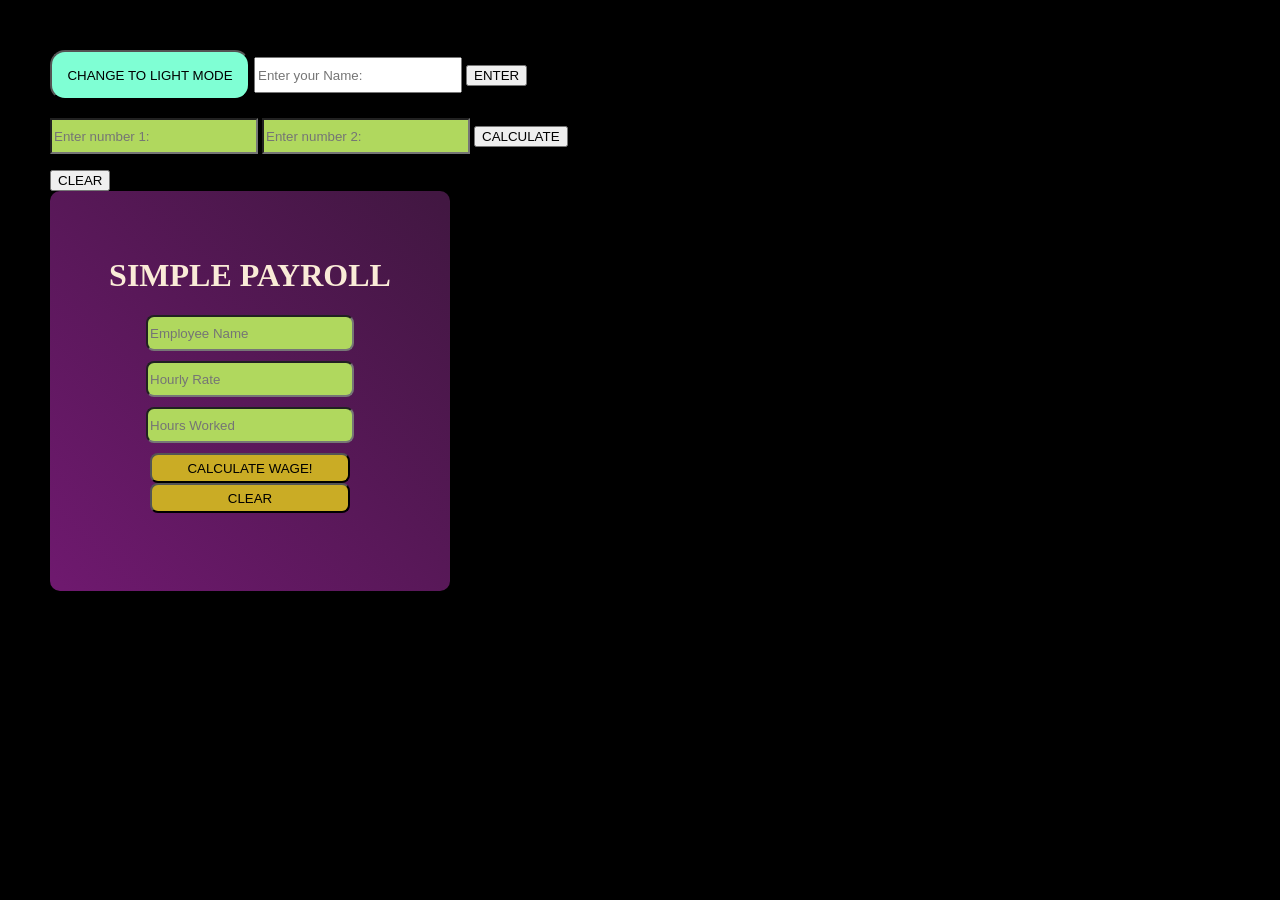
==== Training/javascriptTraining.html @ 87dc55f3 "Payroll Exercise using js" ====
<!DOCTYPE html>
<html lang="en">

<head>
    <meta charset="UTF-8">
    <meta name="viewport" content="width=device-width, initial-scale=1.0">
    <title>Javascript Training</title>
    <script>
        function lightmode() {
            const body = document.body;

            if (body.style.backgroundColor === "black") {
                // Switch to Light Mode
                body.style.backgroundColor = "white";
                body.style.color = "black";
                button.textContent = "CHANGE TO DARK MODE";

            } else {
                // Switch to Dark Mode
                body.style.backgroundColor = "black";
                body.style.color = "antiquewhite";
                button.textContent = "CHANGE TO LIGHT MODE";

            }
        }

        function showname() {
            const yourName = document.getElementById('name').value;
            const message = document.getElementsByClassName('message')[0];

            message.textContent = `Hello, ${yourName} Welcome to my Javascript Training!`;
        }

        function calculate() {
            const n1 = parseFloat(document.getElementById('num1').value);
            const n2 = parseFloat(document.getElementById('num2').value);
            const result = document.getElementsByClassName('result')[0];

            const add = n1 + n2;
            const subt = n1 - n2;
            const multip = n1 * n2;
            const div = n1 / n2;

            result.textContent = `Addition: ${add} Subtraction: ${subt} Multiplication: ${multip} Division:${div} `;
        }

        function clearNum() {
            document.getElementById('num1').value = "";
            document.getElementById('num2').value = "";
            document.getElementsByClassName('result')[0].textContent = "";
        }


    </script>
</head>

<body
    style="background-color: black; color: antiquewhite; margin: 50px; justify-content: center; transition: 300ms; gap: 15px;">
    <button id="togglebtn" onclick="lightmode()"
        style="width: 200px; height: 50px; border-radius: 15px; background-color: aquamarine;">CHANGE TO LIGHT
        MODE</button>

    <input type="text" id="name" placeholder="Enter your Name:" style="width: 200px; height: 30px;">
    <button onclick="showname()">ENTER</button>
    <div class="message">

    </div>

    <br>

    <input type="number" id="num1" placeholder="Enter number 1:"
        style="width: 200px; height: 30px; background-color: #b0d85e;">
    <input type="number" id="num2" placeholder="Enter number 2:"
        style="width: 200px; height: 30px;background-color: #b0d85e;">
    <button onclick="calculate()">CALCULATE</button>
    <p class="result"></p>

    <button onclick="clearNum()"> CLEAR</button>

    <br>

    <div class="payroll">

        <center>
            <H1>SIMPLE PAYROLL</H1>
            <input type="text" id="employee" placeholder="Employee Name">
            <input type="number" id="rate" placeholder="Hourly Rate">
            <input type="number" id="hour" placeholder="Hours Worked">
            <button onclick="payroll()">CALCULATE WAGE!</button>
            <button onclick="clearPay()">CLEAR</button>

            <h5 class="salary" id="sal"></h5>
        </center>
    </div>

    <script>
        function payroll() {
            const employee = document.getElementById('employee').value;
            const rate = parseFloat(document.getElementById('rate').value);
            const hour = parseFloat(document.getElementById('hour').value);
            const salary = document.getElementsByClassName('salary')[0];
            const pay = rate * hour;
            if (!employee || !rate || !hour) {
                salary.textContent = 'Please Enter the following';
            } else {
                salary.textContent = `${employee}'s salary is ${pay} pesos`;
            }
        }

        function clearPay() {
            document.getElementById('employee').value = "";
            document.getElementById('rate').value = "";
            document.getElementById('hour').value = "";
            document.getElementsByClassName('salary')[0].textContent = "";
        }
    </script>

    <style>
        .payroll {
            width: 400px;
            height: 400px;
            border-radius: 10px;
            background: linear-gradient(45deg, #6f196f, #411741);
            color: antiquewhite;
            display: flex;
            flex-direction: column;
            justify-content: center;
            justify-items: center;
            gap: 10px;
        }

        .payroll input {
            width: 200px;
            height: 30px;
            border-radius: 8px;
            background-color: #b0d85e;
            margin-bottom: 10px;
        }

        .payroll button {
            width: 200px;
            height: 30px;
            border-radius: 8px;
            background-color: #caac25;
            transition: 400ms ease-in-out;
        }

        .payroll button:hover {
            transform: translateY(-10px);
        }

        .salary {
            color: antiquewhite;
            font-size: 20px;
            font-weight: 500;
        }

        placeholder {
            color: black;
        }
    </style>

</body>

</html>
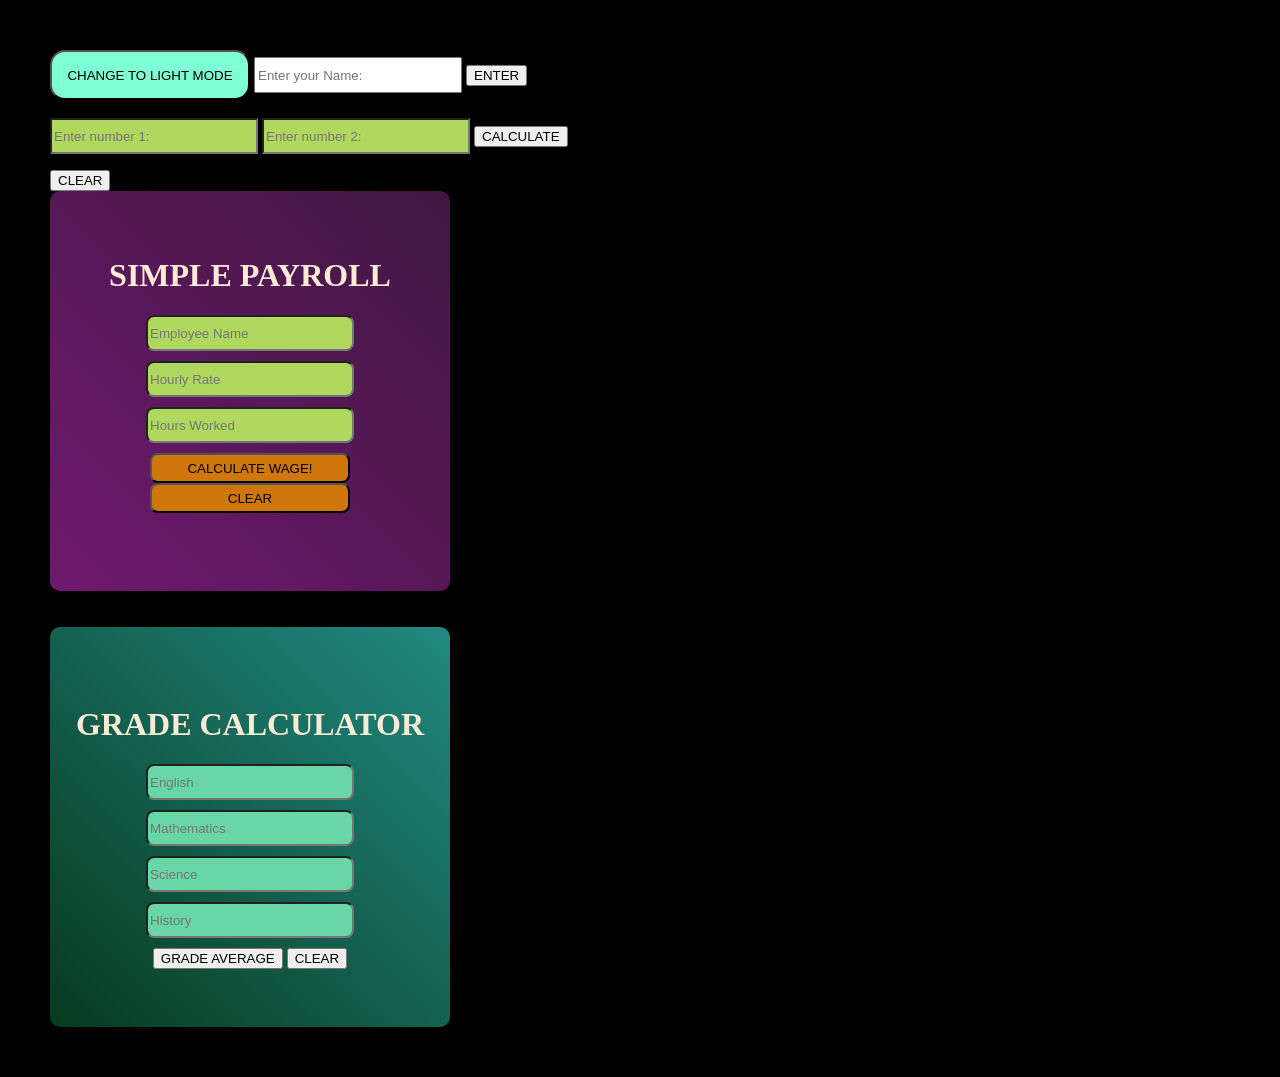
==== commit 29f64d80: "Grade Calculator Exercise using js" ====
--- a/Training/javascriptTraining.html
+++ b/Training/javascriptTraining.html
@@ -55,7 +55,7 @@
 </head>
 
 <body
-    style="background-color: black; color: antiquewhite; margin: 50px; justify-content: center; transition: 300ms; gap: 15px;">
+    style="background-color: black; color: antiquewhite; margin: 50px; justify-content: center; transition: 300ms; gap: 15px; justify-content: center; justify-items: center; gap: 10px;">
     <button id="togglebtn" onclick="lightmode()"
         style="width: 200px; height: 50px; border-radius: 15px; background-color: aquamarine;">CHANGE TO LIGHT
         MODE</button>
@@ -78,6 +78,8 @@
     <button onclick="clearNum()"> CLEAR</button>
 
     <br>
+
+    <!--PAYROLL-->
 
     <div class="payroll">
 
@@ -160,6 +162,97 @@
         }
     </style>
 
+    <br><br>
+
+    <!--STUDENT GRADE CALCULATOR-->
+    <div class="grade">
+        <center>
+            <h1>GRADE CALCULATOR</h1>
+            <input type="number" id="english" placeholder="English">
+            <input type="number" id="math" placeholder="Mathematics">
+            <input type="number" id="science" placeholder="Science">
+            <input type="number" id="history" placeholder="History"><br>
+            <button onclick="gradeCalcu()">GRADE AVERAGE</button>
+            <button onclick="clearGrade()">CLEAR</button>
+            <div class="perf">
+
+            </div>
+        </center>
+    </div>
+
+    <script>
+        function gradeCalcu() {
+            const english = parseFloat(document.getElementById('english').value);
+            const math = parseFloat(document.getElementById('math').value);
+            const science = parseFloat(document.getElementById('science').value);
+            const history = parseFloat(document.getElementById('history').value);
+            const gradeResult = document.getElementsByClassName('perf')[0];
+
+            const step1 = english + math + science + history;
+            const step2 = step1 / 4;
+
+            if (step2 <= 74) {
+                gradeResult.textContent = `You Failed! your Grade is ${step2}. Keep learning!`;
+            } else if (step2 >= 74) {
+                gradeResult.textContent = `You Passed! your Grade is ${step2}. Good job!`;
+            }
+        }
+
+        function clearGrade(){
+            document.getElementById('english').value = "";
+            document.getElementById('math').value = "";
+            document.getElementById('science').value = "";
+            document.getElementById('history').value = "";
+            document.getElementsByClassName('perf')[0].textContent= "";
+        }
+
+    </script>
+
+    <style>
+        .grade {
+            width: 400px;
+            height: 400px;
+            border-radius: 10px;
+            background: linear-gradient(45deg, #073a1e, #218982);
+            color: antiquewhite;
+            display: flex;
+            flex-direction: column;
+            justify-content: center;
+            justify-items: center;
+            gap: 10px;
+        }
+
+        .grade input {
+            width: 200px;
+            height: 30px;
+            border-radius: 8px;
+            background-color: #69d6a5;
+            margin-bottom: 10px;
+        }
+
+        .payroll button {
+            width: 200px;
+            height: 30px;
+            border-radius: 8px;
+            background-color: #d0770b;
+            transition: 400ms ease-in-out;
+        }
+
+        .payroll button:hover {
+            transform: translateY(-10px);
+        }
+
+        .perf {
+            color: antiquewhite;
+            font-size: 20px;
+            font-weight: 500;
+        }
+
+        placeholder {
+            color: black;
+        }
+    </style>
+
 </body>
 
 </html>
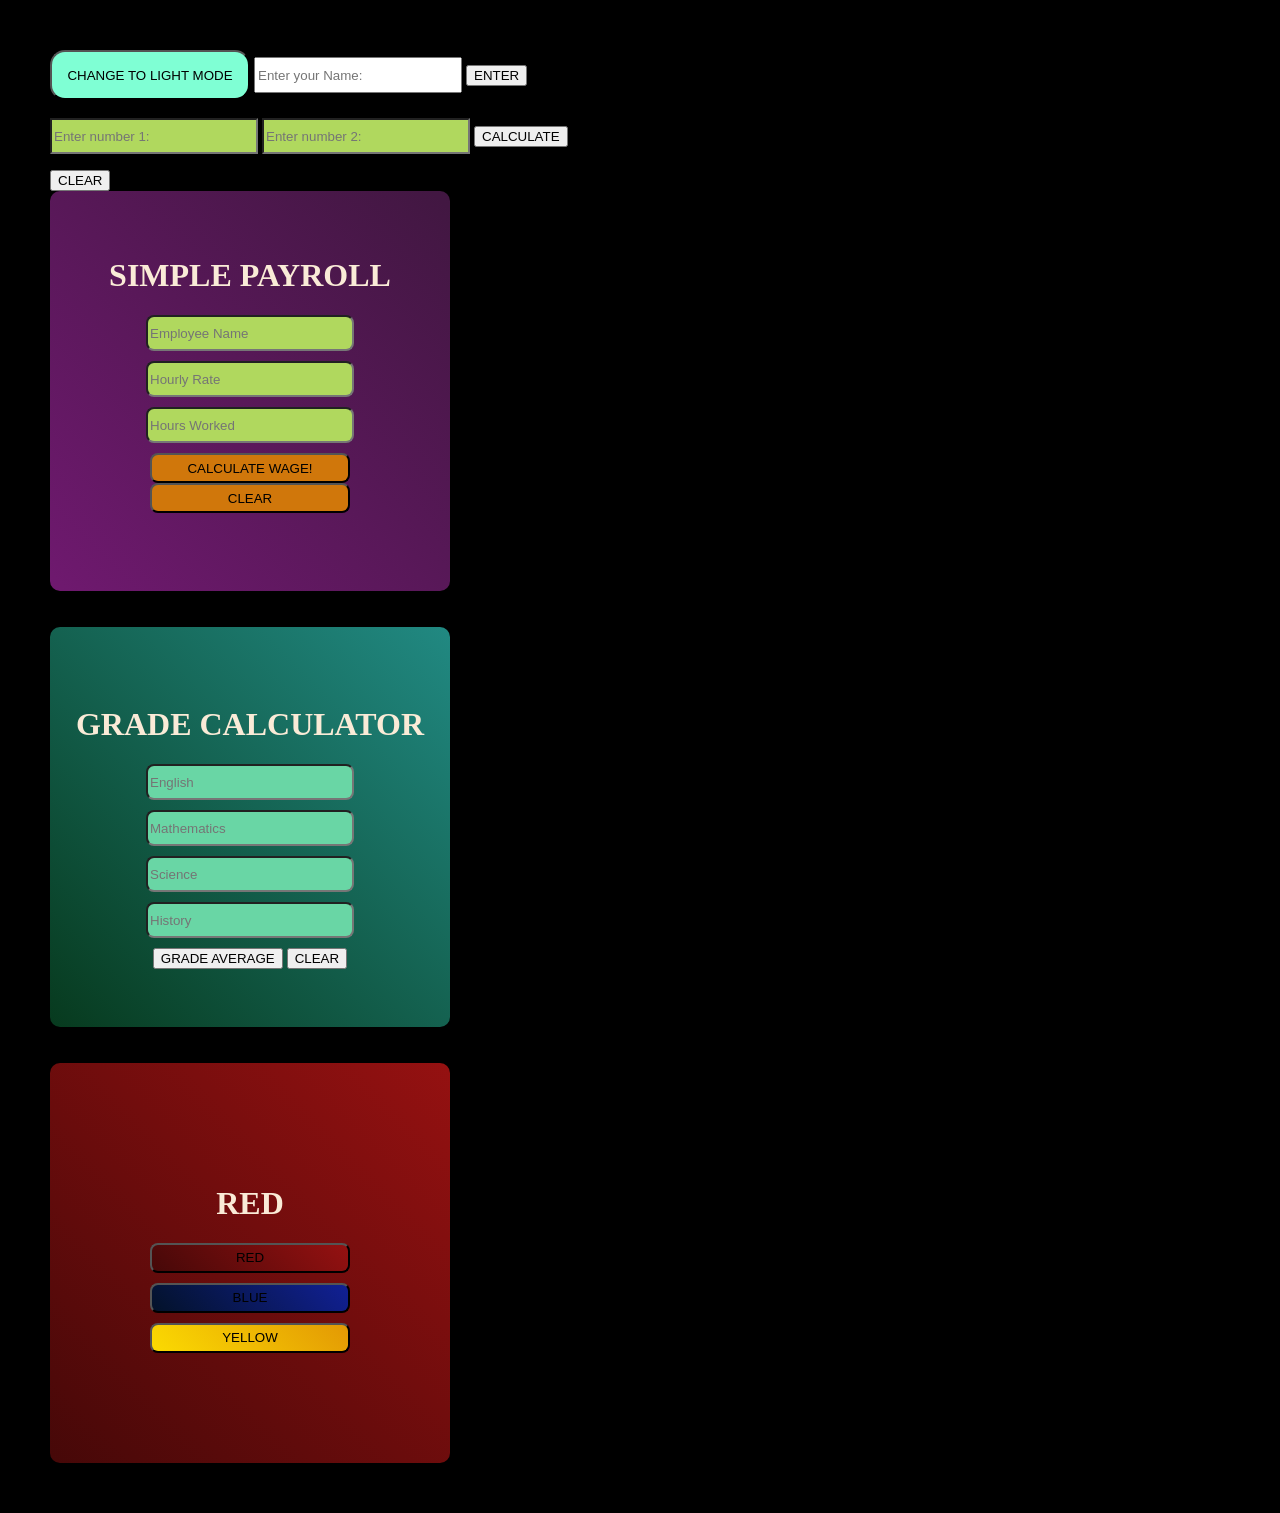
==== commit 32bfd042: "Color Changing Exercise using js (wip)" ====
--- a/Training/javascriptTraining.html
+++ b/Training/javascriptTraining.html
@@ -198,12 +198,12 @@
             }
         }
 
-        function clearGrade(){
+        function clearGrade() {
             document.getElementById('english').value = "";
             document.getElementById('math').value = "";
             document.getElementById('science').value = "";
             document.getElementById('history').value = "";
-            document.getElementsByClassName('perf')[0].textContent= "";
+            document.getElementsByClassName('perf')[0].textContent = "";
         }
 
     </script>
@@ -253,6 +253,74 @@
         }
     </style>
 
+    <br><br>
+
+    <!-- CHANGE COLOR -->
+    <div class="color">
+        <center>
+            <h1 id="Font">RED</h1>
+            <button id="red" onclick="changeColor()">RED</button>
+            <button id="blue" onclick="changeColor()">BLUE</button>
+            <button id="yellow" onclick="changeColor()">YELLOW</button>
+        </center>
+    </div>
+
+    <script>
+
+        const palette = document.querySelector('.color');
+        const font = document.getElementById('Font');
+        document.getElementById('red').addEventListener('click', () => changeColor('red'));
+        document.getElementById('blue').addEventListener('click', () => changeColor('blue'));
+        document.getElementById('yellow').addEventListener('click', () => changeColor('yellow'));
+
+        function changeColor(color) {
+            palette.style.backgroundColor = color;
+            font.innerText = color.toUpperCase();
+        }
+
+
+
+    </script>
+
+    <style>
+        .color {
+            width: 400px;
+            height: 400px;
+            border-radius: 10px;
+            background: linear-gradient(45deg, #460808, #951111);
+            color: antiquewhite;
+            display: flex;
+            flex-direction: column;
+            justify-content: center;
+            justify-items: center;
+            gap: 10px;
+        }
+
+        .color button {
+            width: 200px;
+            height: 30px;
+            border-radius: 8px;
+            margin-bottom: 10px;
+            transition: 400ms ease-in-out;
+        }
+
+        .color button:hover {
+            transform: translateY(-10px);
+        }
+
+        #red {
+            background: linear-gradient(45deg, #460808, #951111);
+        }
+
+        #blue {
+            background: linear-gradient(45deg, #031229, #112095);
+        }
+
+        #yellow {
+            background: linear-gradient(45deg, #fbda02, #e39904);
+        }
+    </style>
+
 </body>
 
 </html>
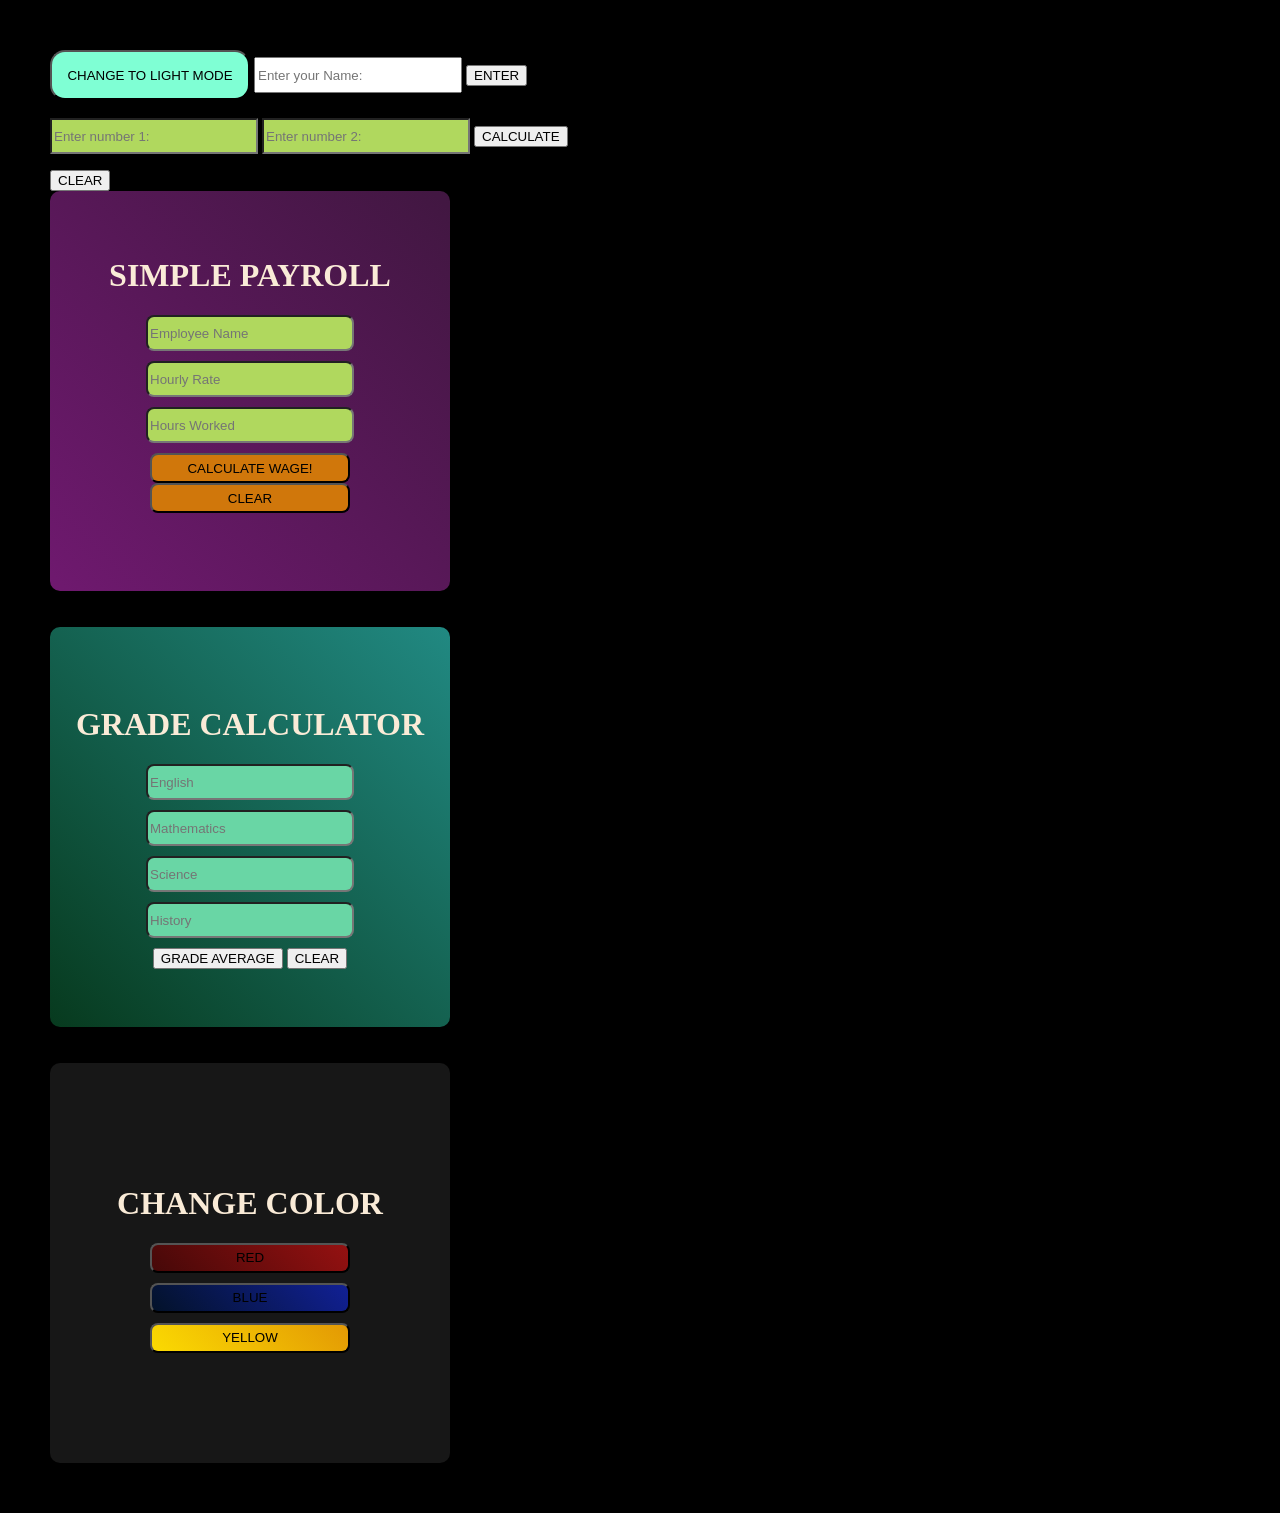
==== commit 58fabe30: "Color Changing Exercise using js done!" ====
--- a/Training/javascriptTraining.html
+++ b/Training/javascriptTraining.html
@@ -258,27 +258,32 @@
     <!-- CHANGE COLOR -->
     <div class="color">
         <center>
-            <h1 id="Font">RED</h1>
-            <button id="red" onclick="changeColor()">RED</button>
-            <button id="blue" onclick="changeColor()">BLUE</button>
-            <button id="yellow" onclick="changeColor()">YELLOW</button>
+            <h1>CHANGE COLOR</h1>
+            <h3 id="Font"></h3>
+            <button id="red" onclick="changeRed()">RED</button>
+            <button id="blue" onclick="changeBlue()">BLUE</button>
+            <button id="yellow" onclick="changeYellow()">YELLOW</button>
         </center>
     </div>
 
     <script>
-
-        const palette = document.querySelector('.color');
-        const font = document.getElementById('Font');
-        document.getElementById('red').addEventListener('click', () => changeColor('red'));
-        document.getElementById('blue').addEventListener('click', () => changeColor('blue'));
-        document.getElementById('yellow').addEventListener('click', () => changeColor('yellow'));
-
-        function changeColor(color) {
-            palette.style.backgroundColor = color;
-            font.innerText = color.toUpperCase();
-        }
-
-
+        const canvas = document.getElementsByClassName('color')[0];
+        const Font = document.getElementById('Font');
+
+        function changeRed() {
+            canvas.style.backgroundColor = "red";
+            Font.textContent = "RED";
+        }
+
+        function changeBlue() {
+            canvas.style.backgroundColor = "blue";
+            Font.textContent = "BLUE";
+        }
+
+        function changeYellow() {
+            canvas.style.backgroundColor = "yellow";
+            Font.textContent = "YELLOW";
+        }
 
     </script>
 
@@ -287,13 +292,14 @@
             width: 400px;
             height: 400px;
             border-radius: 10px;
-            background: linear-gradient(45deg, #460808, #951111);
             color: antiquewhite;
             display: flex;
+            background-color: #ffffff17;
             flex-direction: column;
             justify-content: center;
             justify-items: center;
             gap: 10px;
+            transition: 300ms ease-in-out;
         }
 
         .color button {
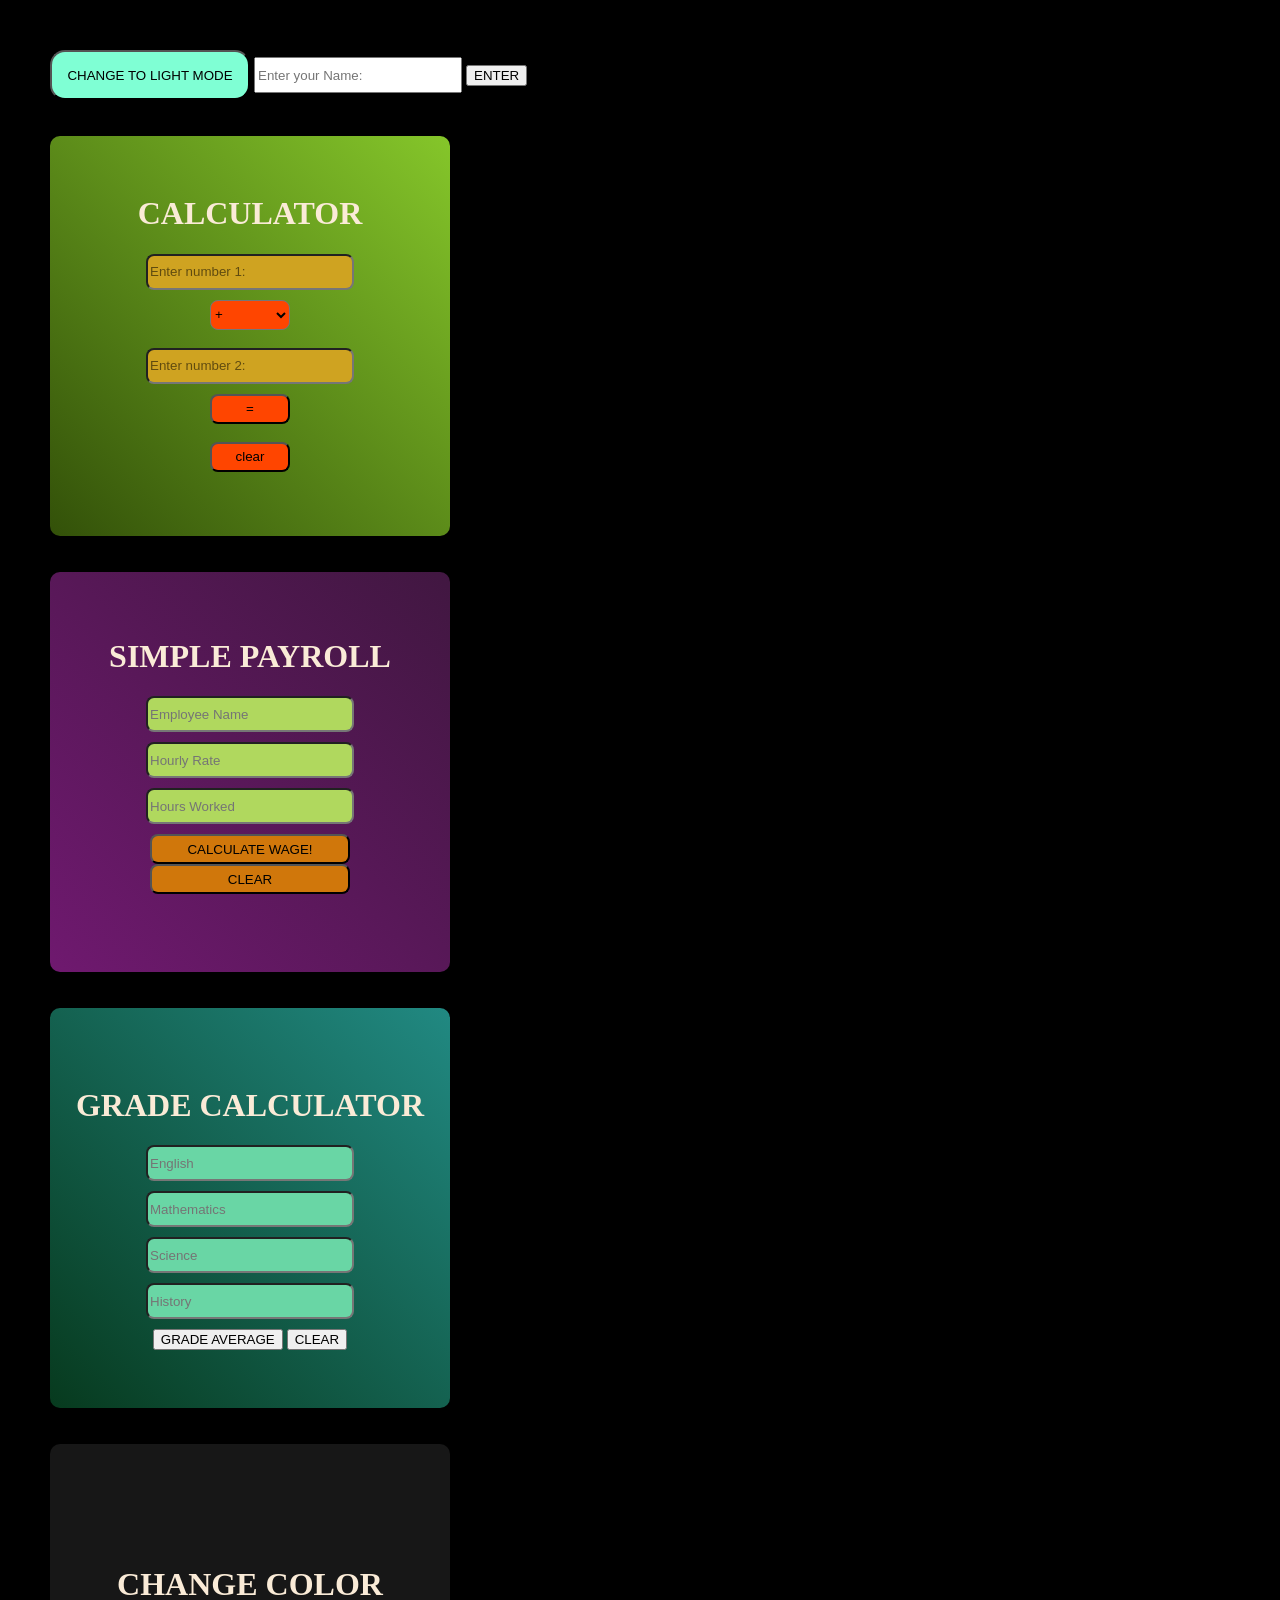
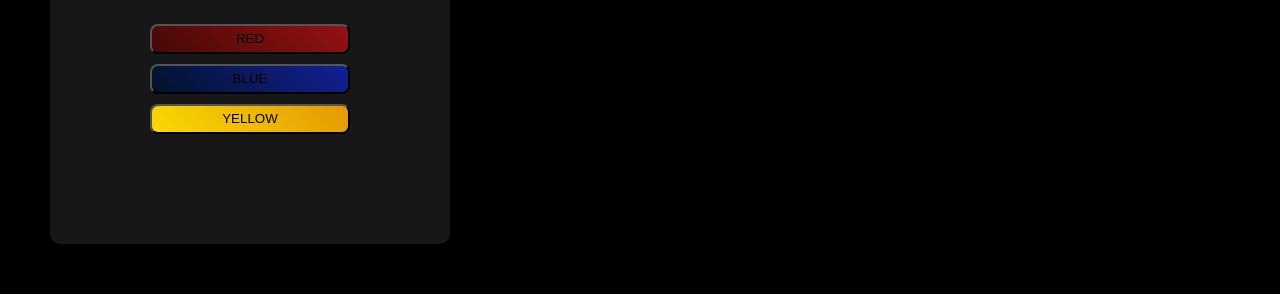
==== commit 2f96a8c2: "Simple Calculator Exercise using js" ====
--- a/Training/javascriptTraining.html
+++ b/Training/javascriptTraining.html
@@ -31,18 +31,18 @@
             message.textContent = `Hello, ${yourName} Welcome to my Javascript Training!`;
         }
 
-        function calculate() {
-            const n1 = parseFloat(document.getElementById('num1').value);
-            const n2 = parseFloat(document.getElementById('num2').value);
-            const result = document.getElementsByClassName('result')[0];
-
-            const add = n1 + n2;
-            const subt = n1 - n2;
-            const multip = n1 * n2;
-            const div = n1 / n2;
-
-            result.textContent = `Addition: ${add} Subtraction: ${subt} Multiplication: ${multip} Division:${div} `;
-        }
+        // function calculate() {
+        //     const n1 = parseFloat(document.getElementById('num1').value);
+        //     const n2 = parseFloat(document.getElementById('num2').value);
+        //     const result = document.getElementsByClassName('result')[0];
+
+        //     const add = n1 + n2;
+        //     const subt = n1 - n2;
+        //     const multip = n1 * n2;
+        //     const div = n1 / n2;
+
+        //     result.textContent = `Addition: ${add} Subtraction: ${subt} Multiplication: ${multip} Division:${div} `;
+        // }
 
         function clearNum() {
             document.getElementById('num1').value = "";
@@ -66,18 +66,127 @@
 
     </div>
 
-    <br>
-
-    <input type="number" id="num1" placeholder="Enter number 1:"
+    <br><br>
+    <!-- CALCULATOR -->
+
+    <div class="calculator">
+        <center>
+            <h1>CALCULATOR</h1>
+            <input type="number" id="n1" placeholder="Enter number 1:"><br>
+            <select name="" id="operation">
+                <option value="add">+</option>
+                <option value="sub">-</option>
+                <option value="mult">*</option>
+                <option value="div">/</option>
+            </select><br><br>
+            <input type="number" id="n2" placeholder="Enter number 2:"><br>
+            <button onclick="calculate()">=</button><br><br>
+            <button onclick="calculateClear()">clear</button>
+            <h4 id="equals"></h4>
+        </center>
+    </div>
+
+    <script>
+        function CalcVar() {
+            return {
+                operation: document.getElementById('operation').value,
+                n1: parseFloat(document.getElementById('n1').value),
+                n2: parseFloat(document.getElementById('n2').value),
+                equals: document.getElementById('equals')
+            };
+        }
+
+        function calculate() {
+            const { operation, n1, n2, equals } = CalcVar();
+
+            let showCal;
+            if (operation === 'add') {
+                showCal = n1 + n2;
+            }
+            else if (operation === 'sub') {
+                showCal = n1 - n2;
+            }
+            else if (operation === 'mult') {
+                showCal = n1 * n2;
+            }
+            else if (operation === 'div') {
+                showCal = n1 / n2;
+            }
+
+            equals.textContent = `${showCal}`
+
+        }
+
+        function calculateClear() {
+            const { operation, n1, n2, equals } = CalcVar();
+            document.getElementById('n1').value = "";
+            document.getElementById('n2').value = "";
+        }
+
+    </script>
+
+    <style>
+        .calculator {
+            width: 400px;
+            height: 400px;
+            border-radius: 10px;
+            background: linear-gradient(45deg, #335109, #85c62a);
+            color: antiquewhite;
+            display: flex;
+            flex-direction: column;
+            justify-content: center;
+            justify-items: center;
+            gap: 10px;
+        }
+
+        .calculator input {
+            width: 200px;
+            height: 30px;
+            border-radius: 8px;
+            background-color: #cfa321;
+            margin-bottom: 10px;
+        }
+
+        .calculator button {
+            width: 80px;
+            height: 30px;
+            border-radius: 8px;
+            background-color: orangered;
+            transition: 400ms ease-in-out;
+        }
+
+        .calculator button:hover {
+            transform: translateY(-10px);
+        }
+
+        .calculator select {
+            width: 80px;
+            height: 30px;
+            border-radius: 8px;
+            background-color: orangered;
+        }
+
+        #equals {
+            color: rgb(0, 0, 0);
+            font-size: 20px;
+            font-weight: 500;
+        }
+
+        .calculator input::placeholder {
+            color: rgba(0, 0, 0, 0.537);
+        }
+    </style>
+
+    <!-- <input type="number" id="num1" placeholder="Enter number 1:"
         style="width: 200px; height: 30px; background-color: #b0d85e;">
     <input type="number" id="num2" placeholder="Enter number 2:"
         style="width: 200px; height: 30px;background-color: #b0d85e;">
     <button onclick="calculate()">CALCULATE</button>
     <p class="result"></p>
 
-    <button onclick="clearNum()"> CLEAR</button>
-
-    <br>
+    <button onclick="clearNum()"> CLEAR</button> -->
+
+    <br><br>
 
     <!--PAYROLL-->
 
@@ -284,7 +393,6 @@
             canvas.style.backgroundColor = "yellow";
             Font.textContent = "YELLOW";
         }
-
     </script>
 
     <style>
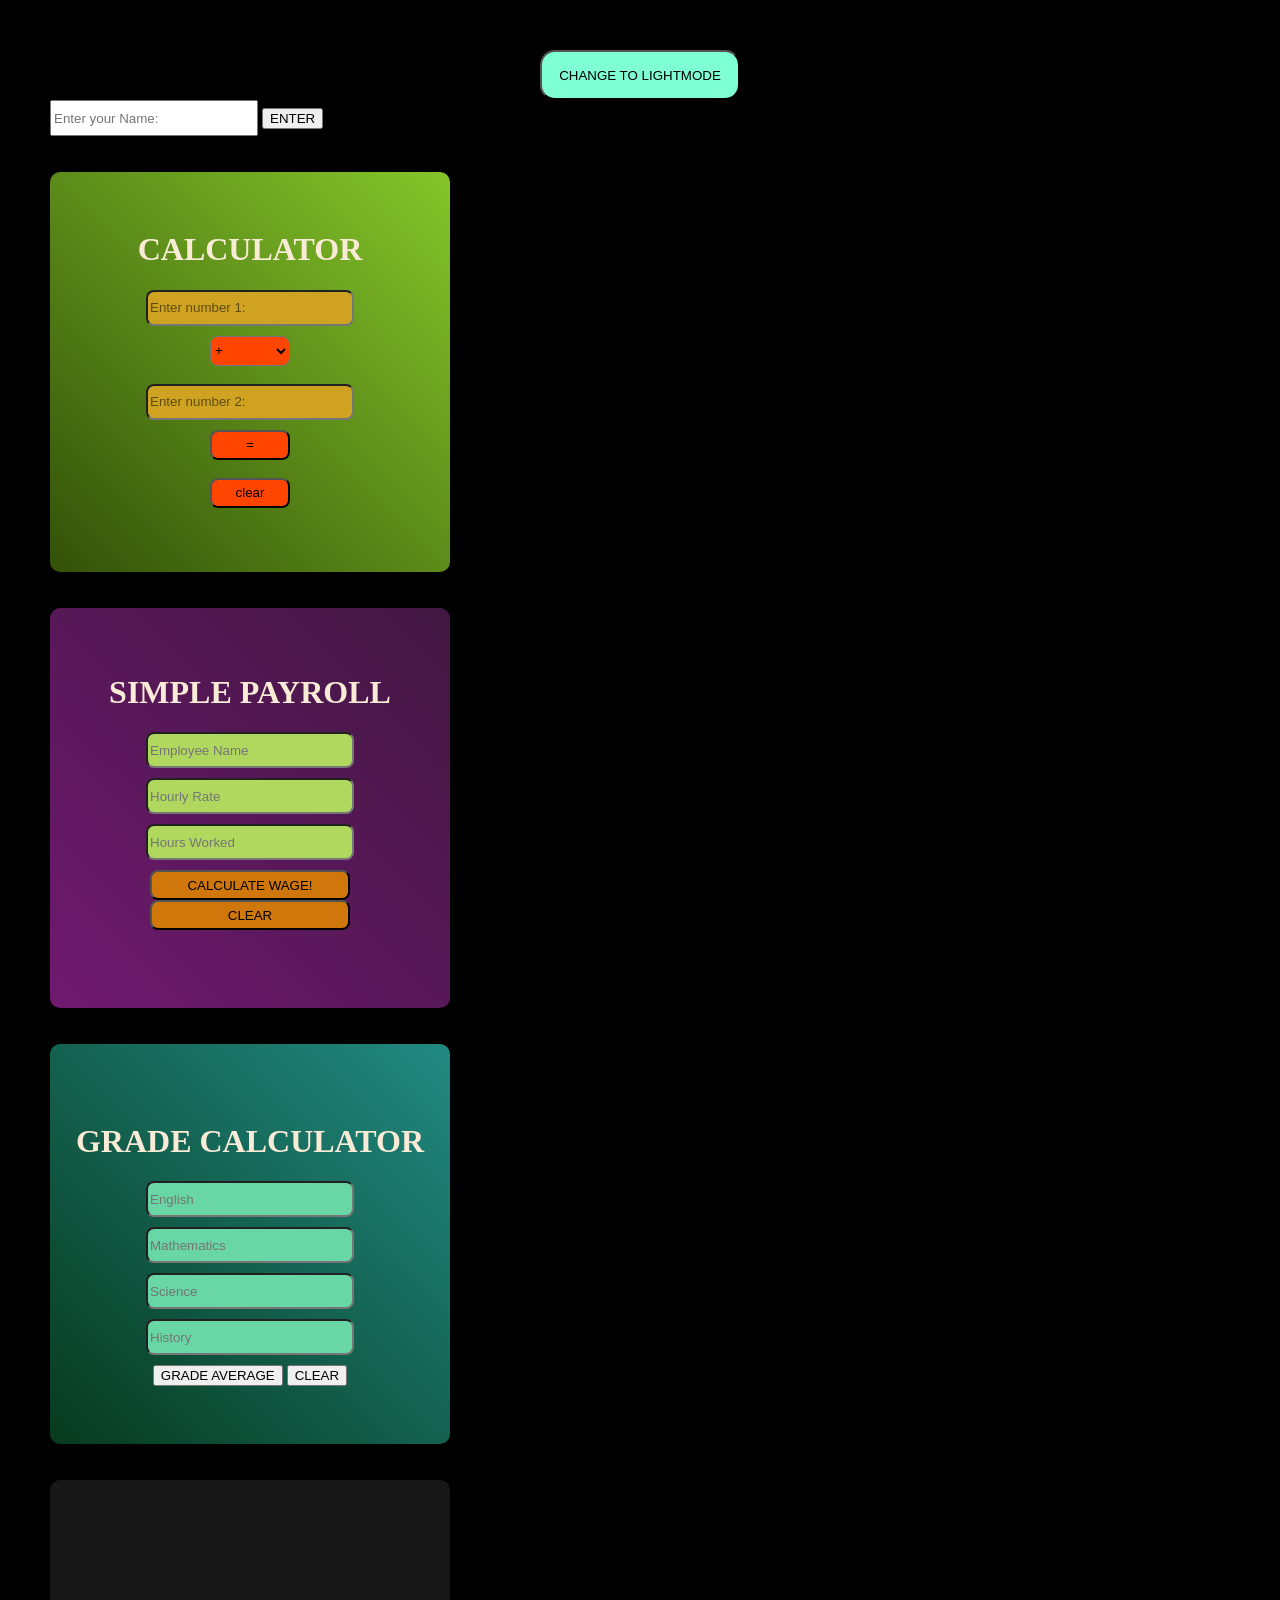
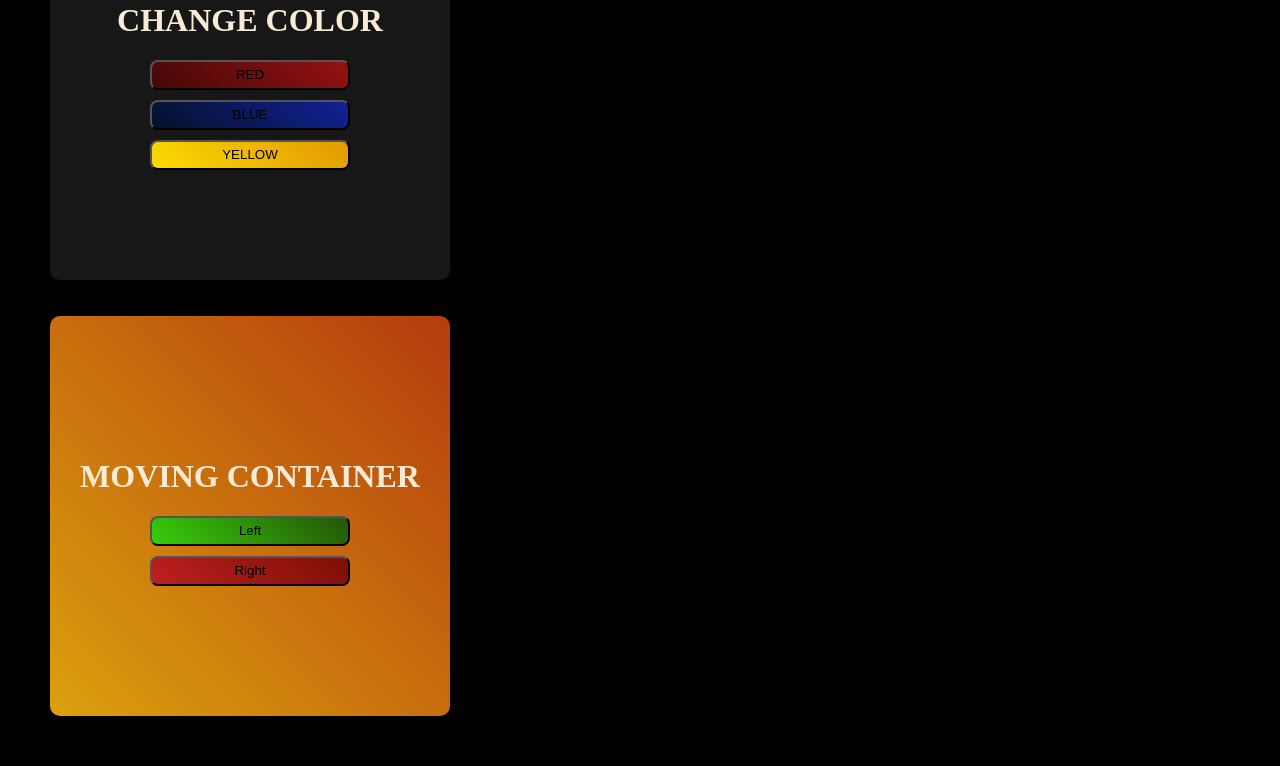
==== commit 2a32a6b5: "Moving Container Exercise using js" ====
--- a/Training/javascriptTraining.html
+++ b/Training/javascriptTraining.html
@@ -6,20 +6,23 @@
     <meta name="viewport" content="width=device-width, initial-scale=1.0">
     <title>Javascript Training</title>
     <script>
+
+
         function lightmode() {
             const body = document.body;
+            let toggle = document.getElementById('togglebtn');
 
             if (body.style.backgroundColor === "black") {
                 // Switch to Light Mode
                 body.style.backgroundColor = "white";
                 body.style.color = "black";
-                button.textContent = "CHANGE TO DARK MODE";
+                toggle.textContent = "CHANGE TO DARK MODE";
 
             } else {
                 // Switch to Dark Mode
                 body.style.backgroundColor = "black";
                 body.style.color = "antiquewhite";
-                button.textContent = "CHANGE TO LIGHT MODE";
+                toggle.textContent = "CHANGE TO LIGHT MODE";
 
             }
         }
@@ -31,18 +34,7 @@
             message.textContent = `Hello, ${yourName} Welcome to my Javascript Training!`;
         }
 
-        // function calculate() {
-        //     const n1 = parseFloat(document.getElementById('num1').value);
-        //     const n2 = parseFloat(document.getElementById('num2').value);
-        //     const result = document.getElementsByClassName('result')[0];
-
-        //     const add = n1 + n2;
-        //     const subt = n1 - n2;
-        //     const multip = n1 * n2;
-        //     const div = n1 / n2;
-
-        //     result.textContent = `Addition: ${add} Subtraction: ${subt} Multiplication: ${multip} Division:${div} `;
-        // }
+
 
         function clearNum() {
             document.getElementById('num1').value = "";
@@ -56,9 +48,12 @@
 
 <body
     style="background-color: black; color: antiquewhite; margin: 50px; justify-content: center; transition: 300ms; gap: 15px; justify-content: center; justify-items: center; gap: 10px;">
-    <button id="togglebtn" onclick="lightmode()"
-        style="width: 200px; height: 50px; border-radius: 15px; background-color: aquamarine;">CHANGE TO LIGHT
-        MODE</button>
+    <center>
+        <button id="togglebtn" onclick="lightmode()"
+            style="width: 200px; height: 50px; border-radius: 15px; background-color: aquamarine;">
+            CHANGE TO LIGHTMODE
+        </button>
+    </center>
 
     <input type="text" id="name" placeholder="Enter your Name:" style="width: 200px; height: 30px;">
     <button onclick="showname()">ENTER</button>
@@ -177,15 +172,6 @@
         }
     </style>
 
-    <!-- <input type="number" id="num1" placeholder="Enter number 1:"
-        style="width: 200px; height: 30px; background-color: #b0d85e;">
-    <input type="number" id="num2" placeholder="Enter number 2:"
-        style="width: 200px; height: 30px;background-color: #b0d85e;">
-    <button onclick="calculate()">CALCULATE</button>
-    <p class="result"></p>
-
-    <button onclick="clearNum()"> CLEAR</button> -->
-
     <br><br>
 
     <!--PAYROLL-->
@@ -435,6 +421,79 @@
         }
     </style>
 
+    <br>
+    <br>
+
+    <!-- MOVING CONTAINER -->
+
+    <div class="movingCon">
+        <center>
+            <h1>MOVING CONTAINER</h1>
+            <button id="left" onclick="left()">Left</button>
+            <button id="right" onclick="right()">Right</button>
+        </center>
+    </div>
+
+    <script>
+        function movingConCom() {
+            return {
+                container: document.getElementsByClassName('movingCon')[0],
+                left: document.getElementById('left'),
+                right: document.getElementById('right')
+            };
+        }
+
+        function left() {
+            const { container, left, right } = movingConCom()
+            container.style.transform = "translateX(-80px)";
+
+
+        }
+
+        function right() {
+            const { container, left, right } = movingConCom()
+            container.style.transform = "translateX(80px)";
+
+
+        }
+    </script>
+
+    <style>
+        .movingCon {
+            width: 400px;
+            height: 400px;
+            border-radius: 10px;
+            color: antiquewhite;
+            display: flex;
+            background: linear-gradient(45deg, #dba00d, #b43c0d);
+            flex-direction: column;
+            justify-content: center;
+            justify-items: center;
+            gap: 10px;
+            transition: 300ms ease-in-out;
+        }
+
+        .movingCon button {
+            width: 200px;
+            height: 30px;
+            border-radius: 8px;
+            margin-bottom: 10px;
+            transition: 400ms ease-in-out;
+        }
+
+        .movingCon button:hover {
+            transform: translateY(-10px);
+        }
+
+        #left {
+            background: linear-gradient(45deg, #38ce0a, #255408);
+        }
+
+        #right {
+            background: linear-gradient(45deg, #bc2020, #7d0f05);
+        }
+    </style>
+
 </body>
 
 </html>
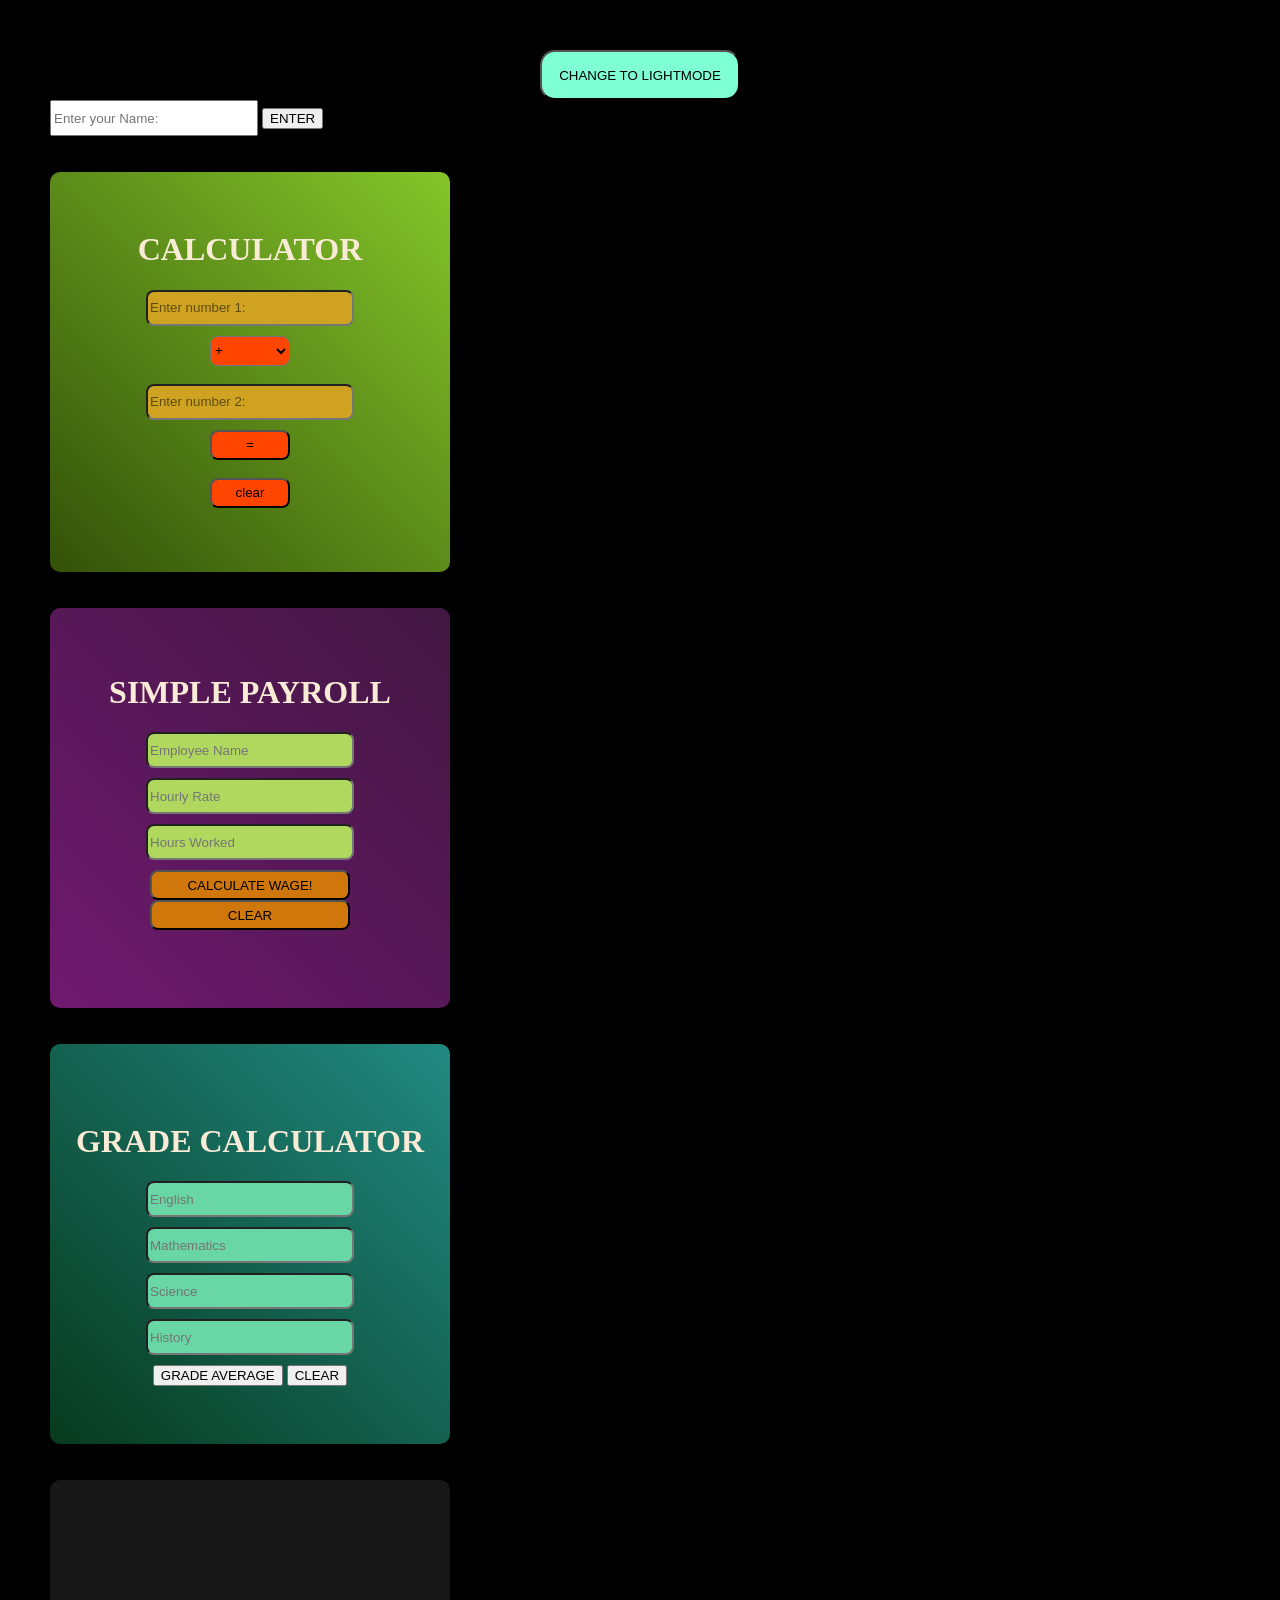
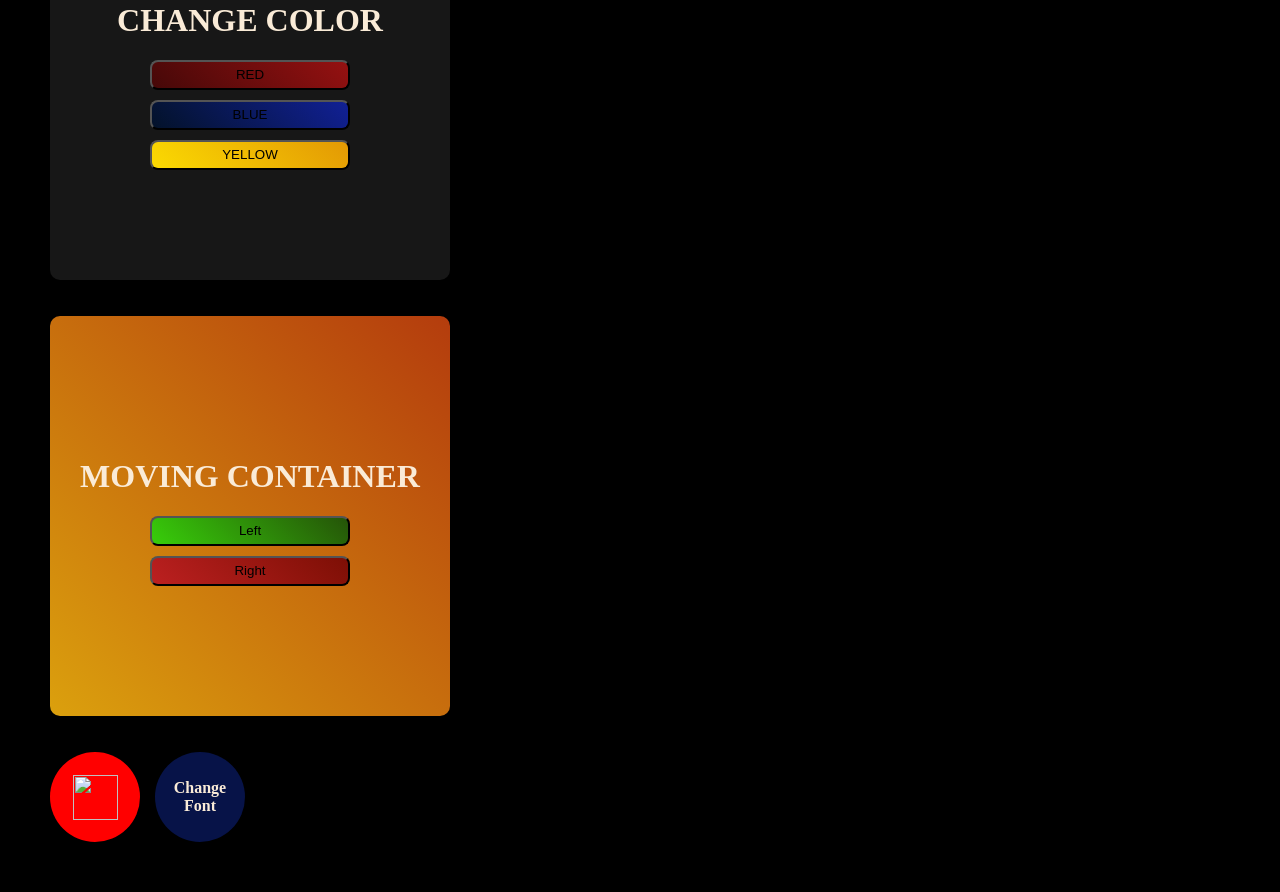
==== commit edac2435: "EventListeners Exercise using js" ====
--- a/Training/javascriptTraining.html
+++ b/Training/javascriptTraining.html
@@ -494,6 +494,89 @@
         }
     </style>
 
+    <br><br>
+
+    <!-- EVENT LISTENERSS -->
+    <div style="display: flex; flex-direction: row; gap: 15px;">
+        <!-- Mouse Over -->
+        <div class="arrow">
+            <img src="pics/up-arrow.png" alt="">
+        </div>
+
+        <!-- Double Click -->
+         
+        <div class="double">
+            <center>
+                <h4>Change <br>Font</h4>
+            </center>
+
+        </div>
+
+    </div>
+
+
+    <script>
+        // MouseOver
+        const arrow = document.getElementsByClassName('arrow')[0];
+        const imgArrow = document.querySelector('.arrow img');
+
+        arrow.addEventListener('mouseover', () => {
+            imgArrow.style.transform = "rotate(180deg)";
+            imgArrow.style.filter = "invert(1)";
+
+        });
+
+        arrow.addEventListener('mouseout', () => {
+            imgArrow.style.transform = "rotate(0deg)";
+            imgArrow.style.filter = "invert(0)";
+        });
+
+        // Double Click
+        const double = document.getElementsByClassName('double')[0];
+        const fonts = document.querySelectorAll('h1');
+
+        const fontChoices = ['Impact', 'Arial Narrow Bold', 'sans-serif', 'Franklin Gothic Medium'];
+
+        double.addEventListener('dblclick', () => {
+            const randomFont = fontChoices[Math.floor(Math.random() * fontChoices.length)];
+
+            fonts.forEach(h1 => {
+                h1.style.fontFamily = randomFont;
+            });
+        });
+
+
+    </script>
+
+    <style>
+        .arrow {
+            width: 90px;
+            height: 90px;
+            background-color: red;
+            border-radius: 50%;
+            display: flex;
+            justify-content: center;
+            align-items: center;
+
+        }
+
+        .arrow img {
+            width: 45px;
+            height: 45px;
+            transition: 300ms ease-in-out;
+        }
+
+        .double {
+            width: 90px;
+            height: 90px;
+            background-color: rgb(7, 19, 72);
+            border-radius: 50%;
+            display: flex;
+            justify-content: center;
+            align-items: center;
+        }
+    </style>
+
 </body>
 
 </html>
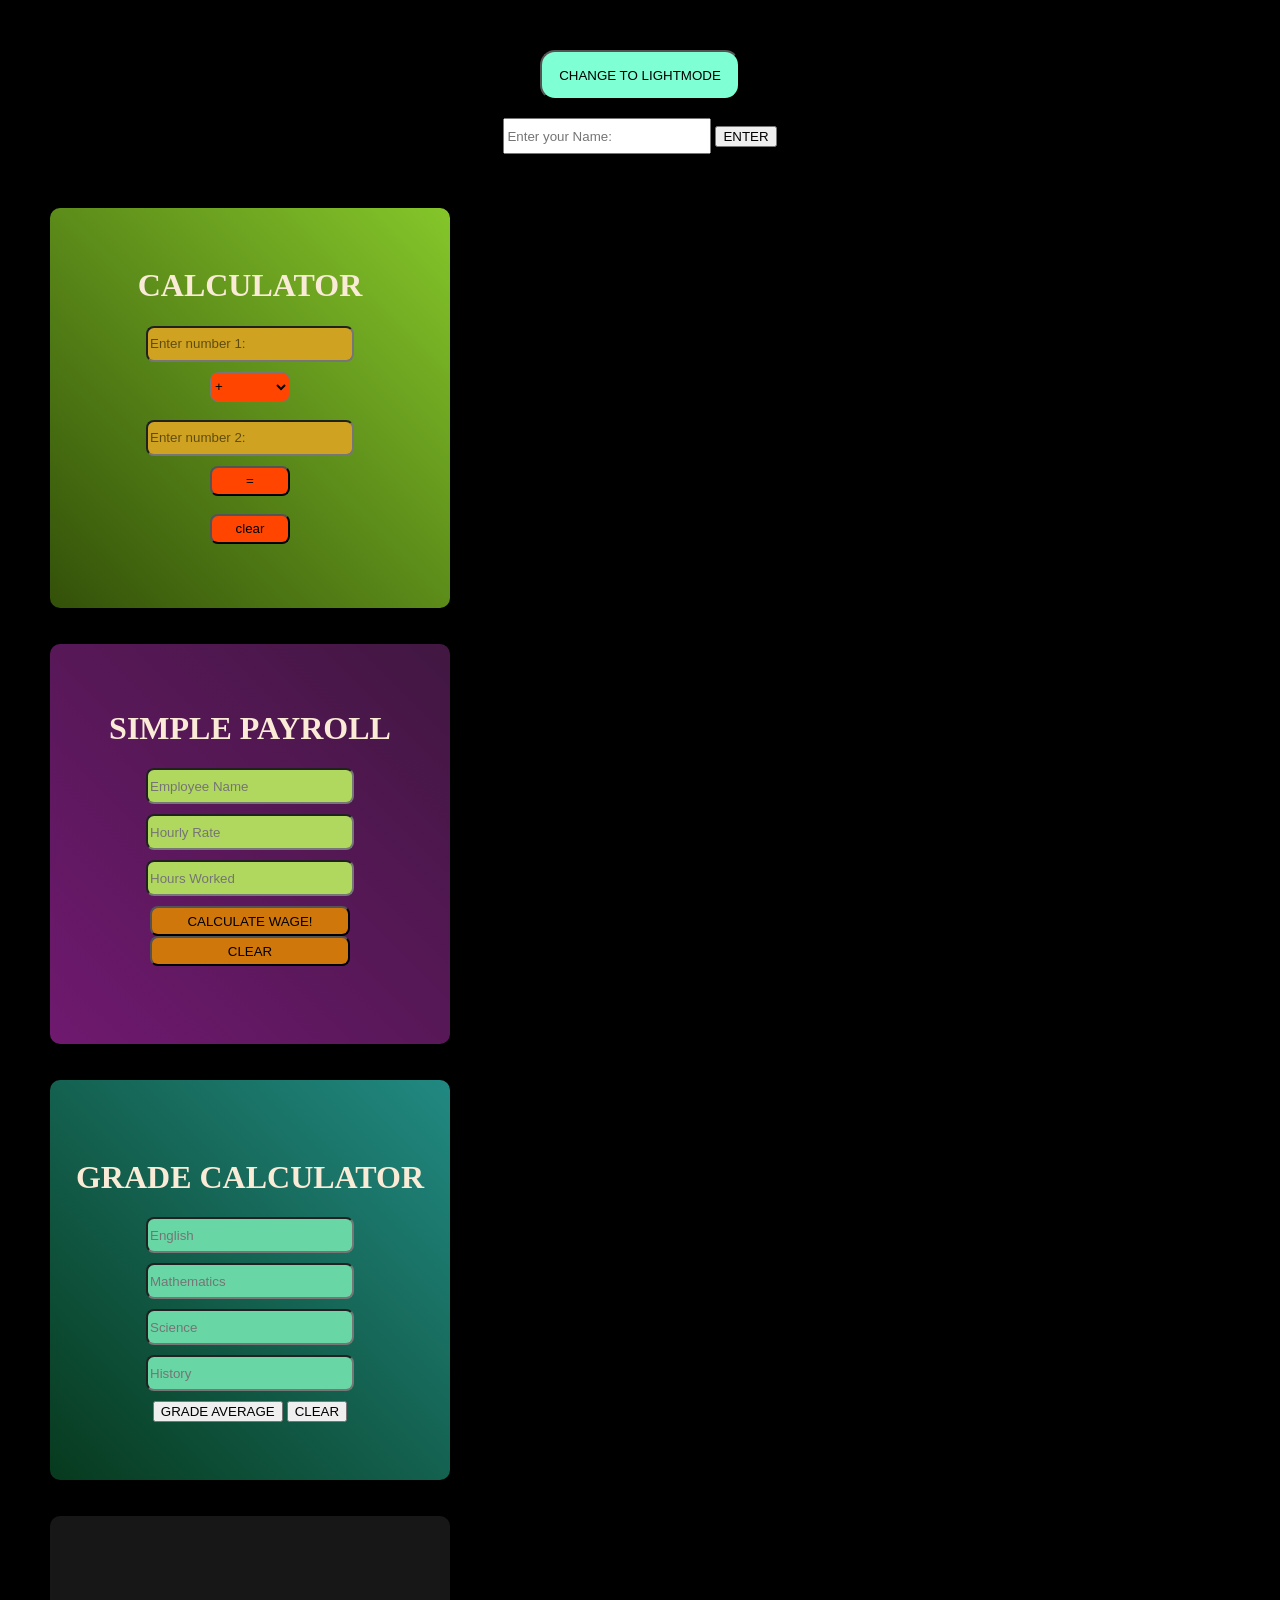
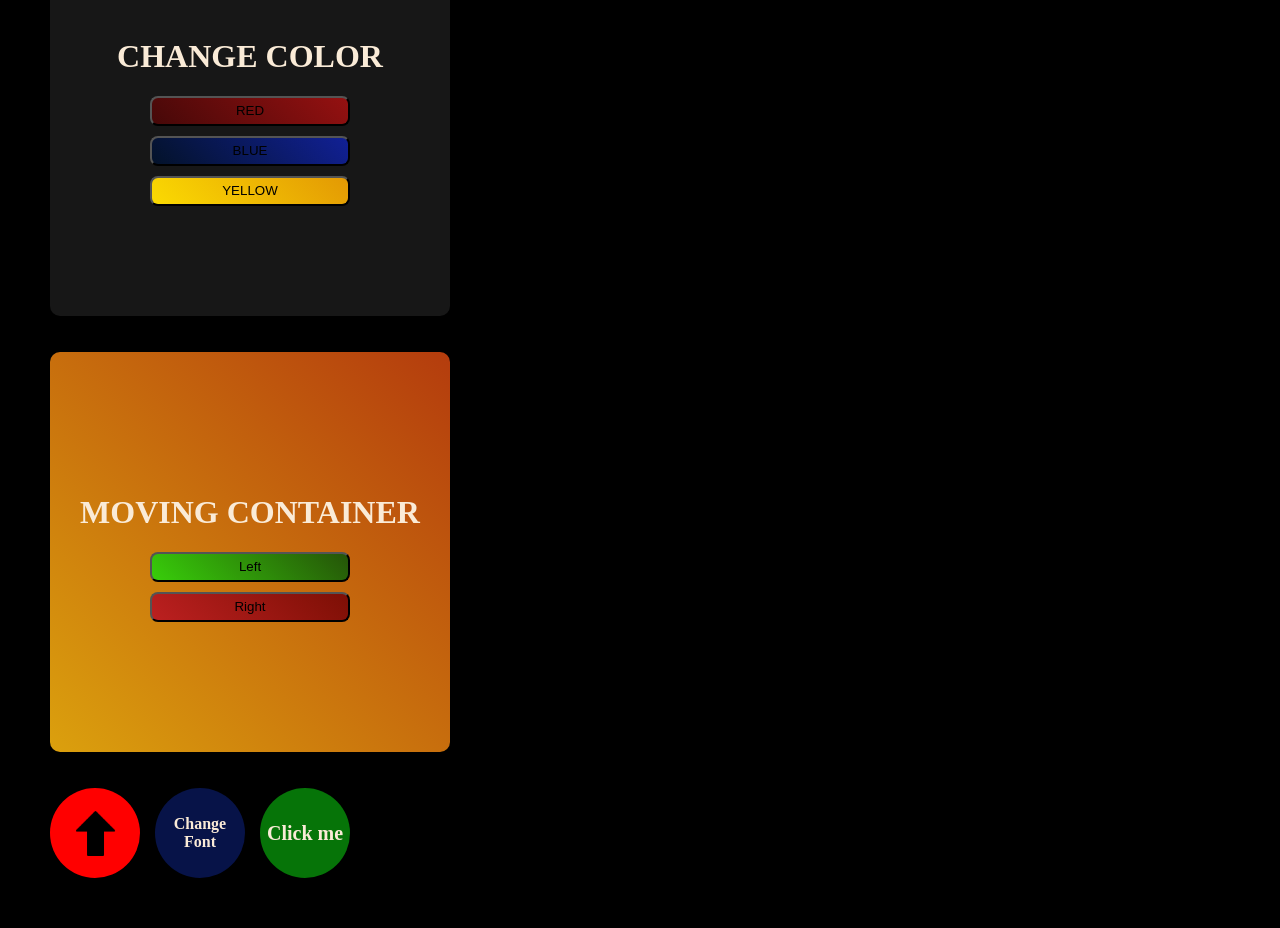
==== commit 3e89056a: "Passed the js DOM! Congratulations" ====
--- a/Training/javascriptTraining.html
+++ b/Training/javascriptTraining.html
@@ -32,6 +32,10 @@
             const message = document.getElementsByClassName('message')[0];
 
             message.textContent = `Hello, ${yourName} Welcome to my Javascript Training!`;
+
+            if (!yourName) {
+                message.textContent = "Please Enter your name"
+            }
         }
 
 
@@ -53,13 +57,16 @@
             style="width: 200px; height: 50px; border-radius: 15px; background-color: aquamarine;">
             CHANGE TO LIGHTMODE
         </button>
+
+        <br><br>
+
+        <input type="text" id="name" placeholder="Enter your Name:" style="width: 200px; height: 30px;">
+        <button onclick="showname()">ENTER</button>
+        <br><br>
+        <div class="message">
+
+        </div>
     </center>
-
-    <input type="text" id="name" placeholder="Enter your Name:" style="width: 200px; height: 30px;">
-    <button onclick="showname()">ENTER</button>
-    <div class="message">
-
-    </div>
 
     <br><br>
     <!-- CALCULATOR -->
@@ -504,7 +511,7 @@
         </div>
 
         <!-- Double Click -->
-         
+
         <div class="double">
             <center>
                 <h4>Change <br>Font</h4>
@@ -512,6 +519,18 @@
 
         </div>
 
+        <!-- Click -->
+
+        <div class="appear">
+            <h1>Click me</h1>
+        </div>
+
+        <div class="done">
+            <h1>You are done with training!</h1>
+            <h3>Congratulations</h3>
+            <p>you are now familarize with Javascript dom</p>
+        </div>
+
     </div>
 
 
@@ -545,6 +564,21 @@
             });
         });
 
+        // Click
+        const appear = document.querySelector('.appear');
+        const done = document.querySelector('.done');
+        let reverse = false
+
+        appear.addEventListener('click', () => {
+            if (!reverse) {
+                done.style.display = "block";
+            } else {
+                done.style.display = "none";
+            }
+
+            reverse = !reverse;
+
+        });
 
     </script>
 
@@ -575,6 +609,40 @@
             justify-content: center;
             align-items: center;
         }
+
+        .appear {
+            width: 90px;
+            height: 90px;
+            background-color: #067408;
+            border-radius: 50%;
+            display: flex;
+            justify-content: center;
+            align-items: center;
+            font-size: 10px;
+        }
+
+        .done {
+            position: fixed;
+            left: 0;
+            top: 0;
+            align-items: center;
+            padding: 20px;
+            width: 300px;
+            height: 100vh;
+            background-color: #460808;
+            animation: trans 700ms ease-in-out;
+            display: none;
+        }
+
+        @keyframes trans {
+            0% {
+                translate: -500px;
+            }
+
+            100% {
+                translate: 1px;
+            }
+        }
     </style>
 
 </body>
